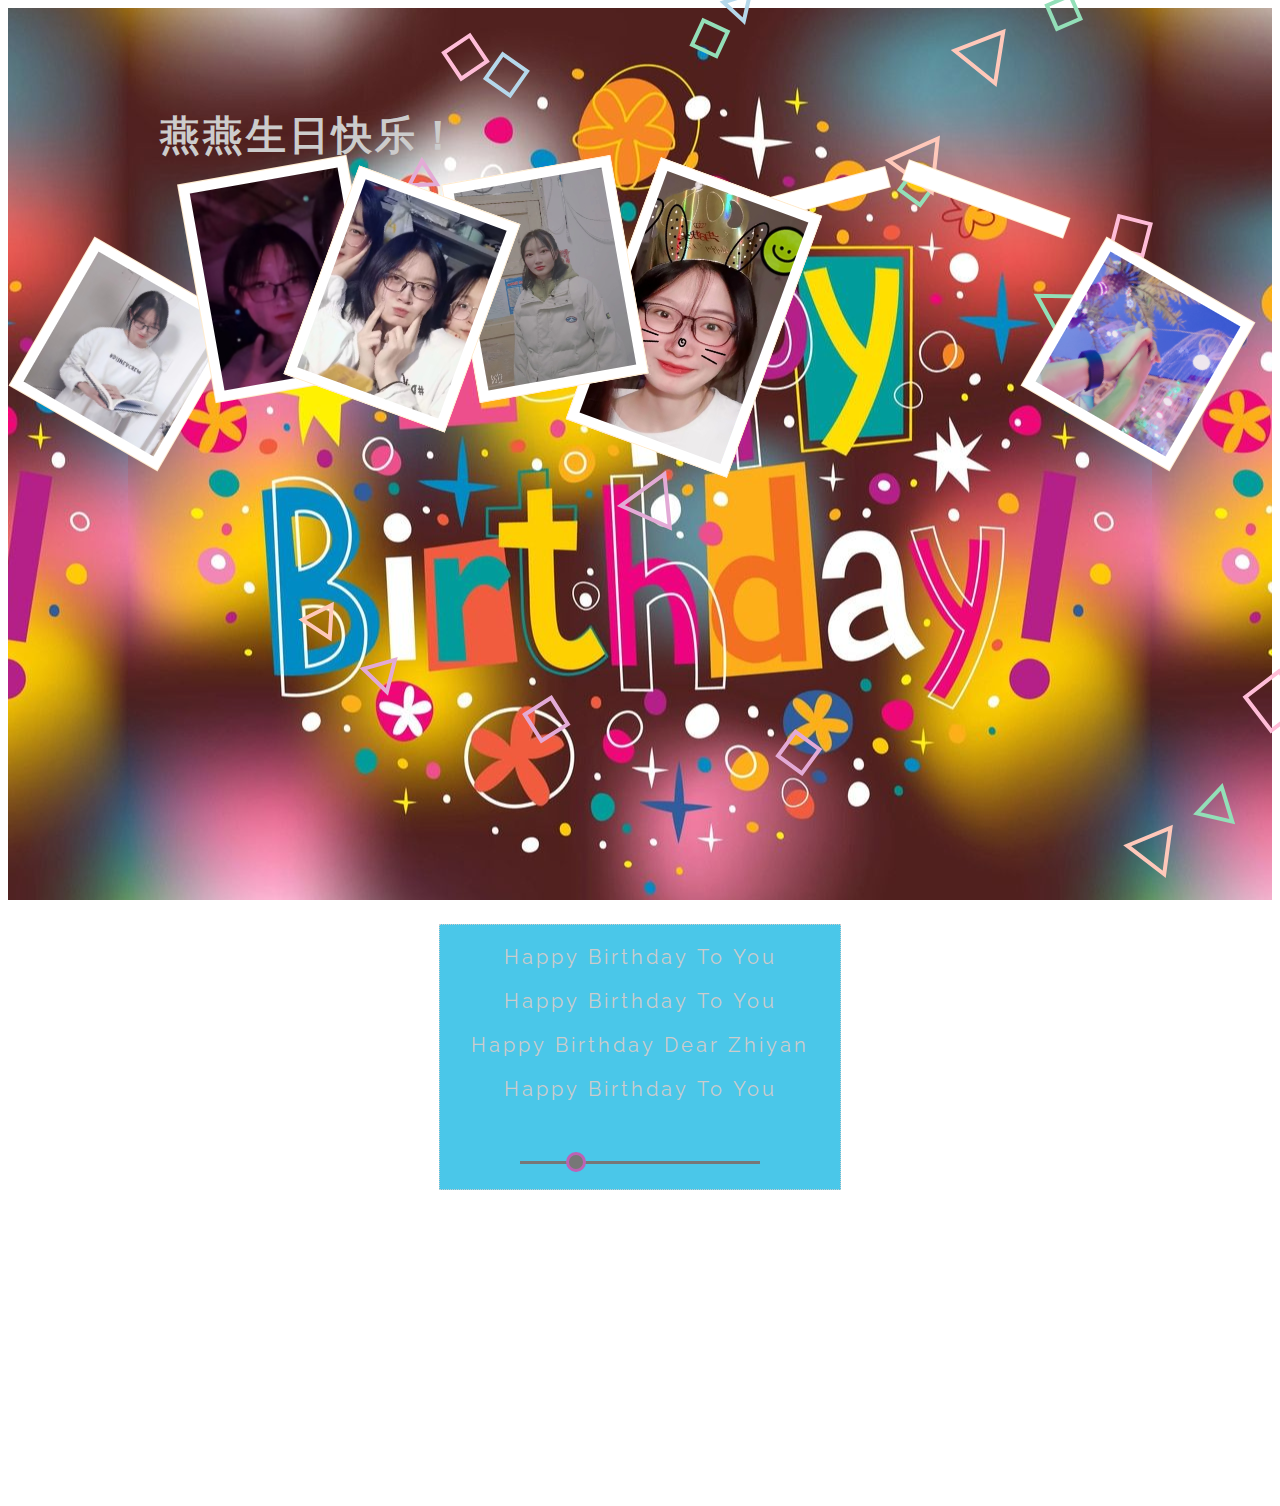
==== photo/index.html @ 78aeb75d "first" ====
<!DOCTYPE html>
<html lang="en">

<head>
    <meta charset="UTF-8">
    <meta http-equiv="X-UA-Compatible" content="IE=edge">
    <meta name="viewport" content="width=device-width, initial-scale=1.0">
    <link rel="stylesheet" href="https://cdnjs.cloudflare.com/ajax/libs/normalize/5.0.0/normalize.min.css">
    <link rel="stylesheet" href="photo.css">
    <link rel="stylesheet" href="./style.css">
    <script src="https://cdnjs.cloudflare.com/ajax/libs/prefixfree/1.0.7/prefixfree.min.js"></script>
    <title>燕 生日快乐</title>
</head>

<body>
    <div class="bei">
        <div class="h11">
            <h1>燕燕生日快乐！</h1>
            <img src="images/1.jpg" alt="" onclick="document.location='http://quanwei.fun'">
            <img src="images/2.jpg" alt="" onclick="document.location='http://quanwei.fun'">
            <img src="images/3.jpg" alt="" onclick="document.location='http://quanwei.fun'">
            <img src="images/4.jpeg" alt="" onclick="document.location='http://quanwei.fun'">
            <img src="images/5.jpg" alt="" onclick="document.location='http://quanwei.fun'">
            <img src="images/6.jpg" alt="" onclick="document.location='http://quanwei.fun'">
            <img src="images/7.jpg" alt="" onclick="document.location='http://quanwei.fun'">
            <img src="images/8.jpg" alt="" onclick="document.location='http://quanwei.fun'">
            <img src="images/7.jpg" alt="" onclick="document.location='http://quanwei.fun'">
        </div>
        <div>
            <canvas id="canvas"></canvas>
            <div id="wishes">
                <p id="p1"></p>
                <p id="p2"></p>
                <p id="p3"></p>
                <p id="p4"></p>
                <p class="control"><label for="inputSpeed"><!--Speed: --></label><br><input type="range" id="inputSpeed"
                        min="0.1" max="2" step="0.1" value="0.5"></p>
            </div>
        </div>
    </div>
    <!-- partial -->
    <script src='https://codepen.io/enxaneta/pen/bpeqxN/feac0eae1a56efd57f04e1bf75caeb59.js'></script>
    <script src="./script.js"></script>
</body>

</html>
---- photo/photo.css ----
div.bei {
        background: url('images/R-C.jfif') center repeat fixed;

        overflow: hidden;
    }

    div.h11 {
        width: 960px;
        height: 500px;

        position: relative;
        margin: 100px auto;

    }

    img:nth-of-type(1) {
        position: absolute;
        left: -120px;
        top: 160px;
        transform: rotate(30deg);
        z-index: 1;
    }

    img:nth-of-type(2) {
        position: absolute;
        left: 35px;
        top: 60px;
        transform: rotate(-10deg);
        z-index: 1;
    }

    img:nth-of-type(3) {
        position: absolute;
        left: 156px;
        top: 80px;
        transform: rotate(20deg);
        z-index: 9;
    }

    img:nth-of-type(4) {
        position: absolute;
        left: 299px;
        top: 60px;
        transform: rotate(-10deg);
        z-index: 3;
    }

    img:nth-of-type(5) {
        position: absolute;
        left: 448px;
        top: 70px;
        transform: rotate(20deg);
        z-index: 2;
    }

    img:nth-of-type(6) {
        position: absolute;
        left: 559px;
        top: 80px;
        transform: rotate(-15deg);
        z-index: 1;
    }

    img:nth-of-type(7) {
        position: absolute;
        left: 6300px;
        top: 90px;
        transform: rotate(25deg);
        z-index: 2;
    }

    img:nth-of-type(8) {
        position: absolute;
        left: 740px;
        top: 80px;
        transform: rotate(20deg);
        z-index: 5;
    }

    img:nth-of-type(9) {
        position: absolute;
        left: 892px;
        top: 160px;
        transform: rotate(30deg);
        z-index: 4;
    }

    img {
        border: 1px solid blanchedalmond;
        padding: 10px;
        background-color: white;
        transition: all 1s;
        width: 150px;
    }

    img:hover {
        transform: rotate(0deg) scale(1.5);
        z-index: 12;
        cursor: pointer;
    }

    div.h1 {
        text-align: center;
        height: 10px;
    }
---- photo/style.css ----
@import url(https://fonts.googleapis.com/css?family=Raleway:400,500,300,600,700,800);
body {
  height: 100vh;
  /* background-image: radial-gradient(#db89d4, #c230d8); */
  color: #ccc;
  font-family: Raleway;
  letter-spacing: 0.15em;
  font-size: 20px;
}
canvas {
  position: absolute;
  z-index: 0;
  top: 0;
}
#wishes {
  width: 20em;
  margin: calc(50vh - 6.7em) auto;
  border: 1px dotted;
  text-align: center;
  background: hsla(193, 88%, 47%, 0.75);
}
span {
  display: inline-block;
}
span.jump {
  animation: jump 0.25s cubic-bezier(0.68, -0.55, 0.265, 1.55) 0s 2 alternate;
}
@keyframes jump {
  to {
    transform: translateY(-0.7em);
  }
}

#pleaseClick {
  position: absolute;
  background: hsla(210, 50%, 15%, 0.75);
  font-size: 80%;
  width: 10em;
  text-align: center;
  left: calc(50vw - 5em);
  top: calc(50vh - 12.5em);
  animation: jump 1s ease-in-out infinite alternate;
}
#pleaseClick span {
  font-size: 200%;
}

.control {
  text-align: center;
}

input[type="range"],
input[type="range"]::-webkit-slider-runnable-track,
input[type="range"]::-webkit-slider-thumb {
  -webkit-appearance: none;
  width: 18em;
}

input[type="range"]::-webkit-slider-thumb {
  background-color: #777;
  width: 20px;
  height: 20px;
  border: 3px solid #bd62b5;
  border-radius: 50%;
  margin-top: -9px;
}

input[type="range"]::-moz-range-thumb {
  background-color: #777;
  width: 15px;
  height: 15px;
  border: 3px solid #333;
  border-radius: 50%;
}

input[type="range"]::-ms-thumb {
  background-color: #777;
  width: 20px;
  height: 20px;
  border: 3px solid #333;
  border-radius: 50%;
}

input[type="range"]::-webkit-slider-runnable-track {
  background-color: #777;
  height: 3px;
}

input[type="range"]:focus::-webkit-slider-runnable-track {
  outline: none;
}

input[type="range"]::-moz-range-track {
  background-color: #777;
  height: 3px;
}

input[type="range"]::-ms-track {
  background-color: #777;
  height: 3px;
}

input[type="range"]::-ms-fill-lower {
  background-color: HotPink;
}

input[type="range"]::-ms-fill-upper {
  background-color: black;
}
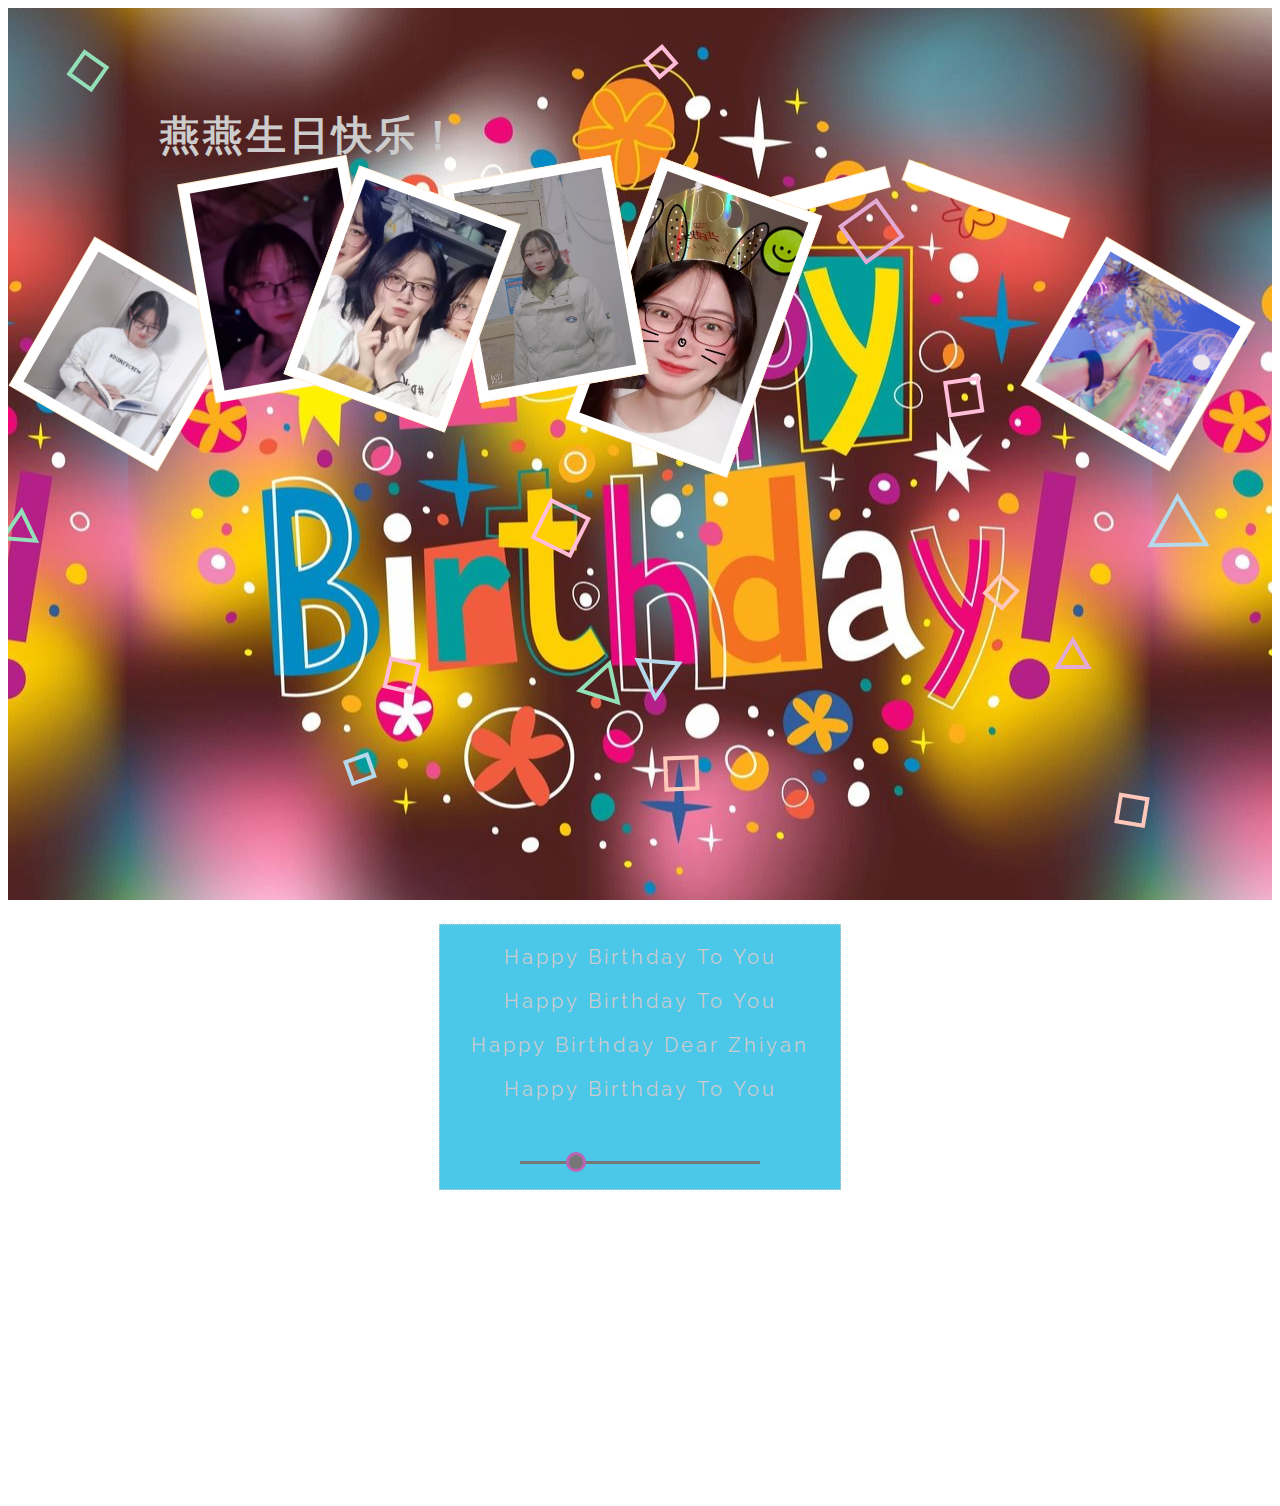
==== commit fe9ec32e: "first" ====
--- a/photo/index.html
+++ b/photo/index.html
@@ -9,7 +9,7 @@
     <link rel="stylesheet" href="photo.css">
     <link rel="stylesheet" href="./style.css">
     <script src="https://cdnjs.cloudflare.com/ajax/libs/prefixfree/1.0.7/prefixfree.min.js"></script>
-    <title>燕 生日快乐</title>
+    <title>🎉燕 生日快乐🎂</title>
 </head>
 
 <body>
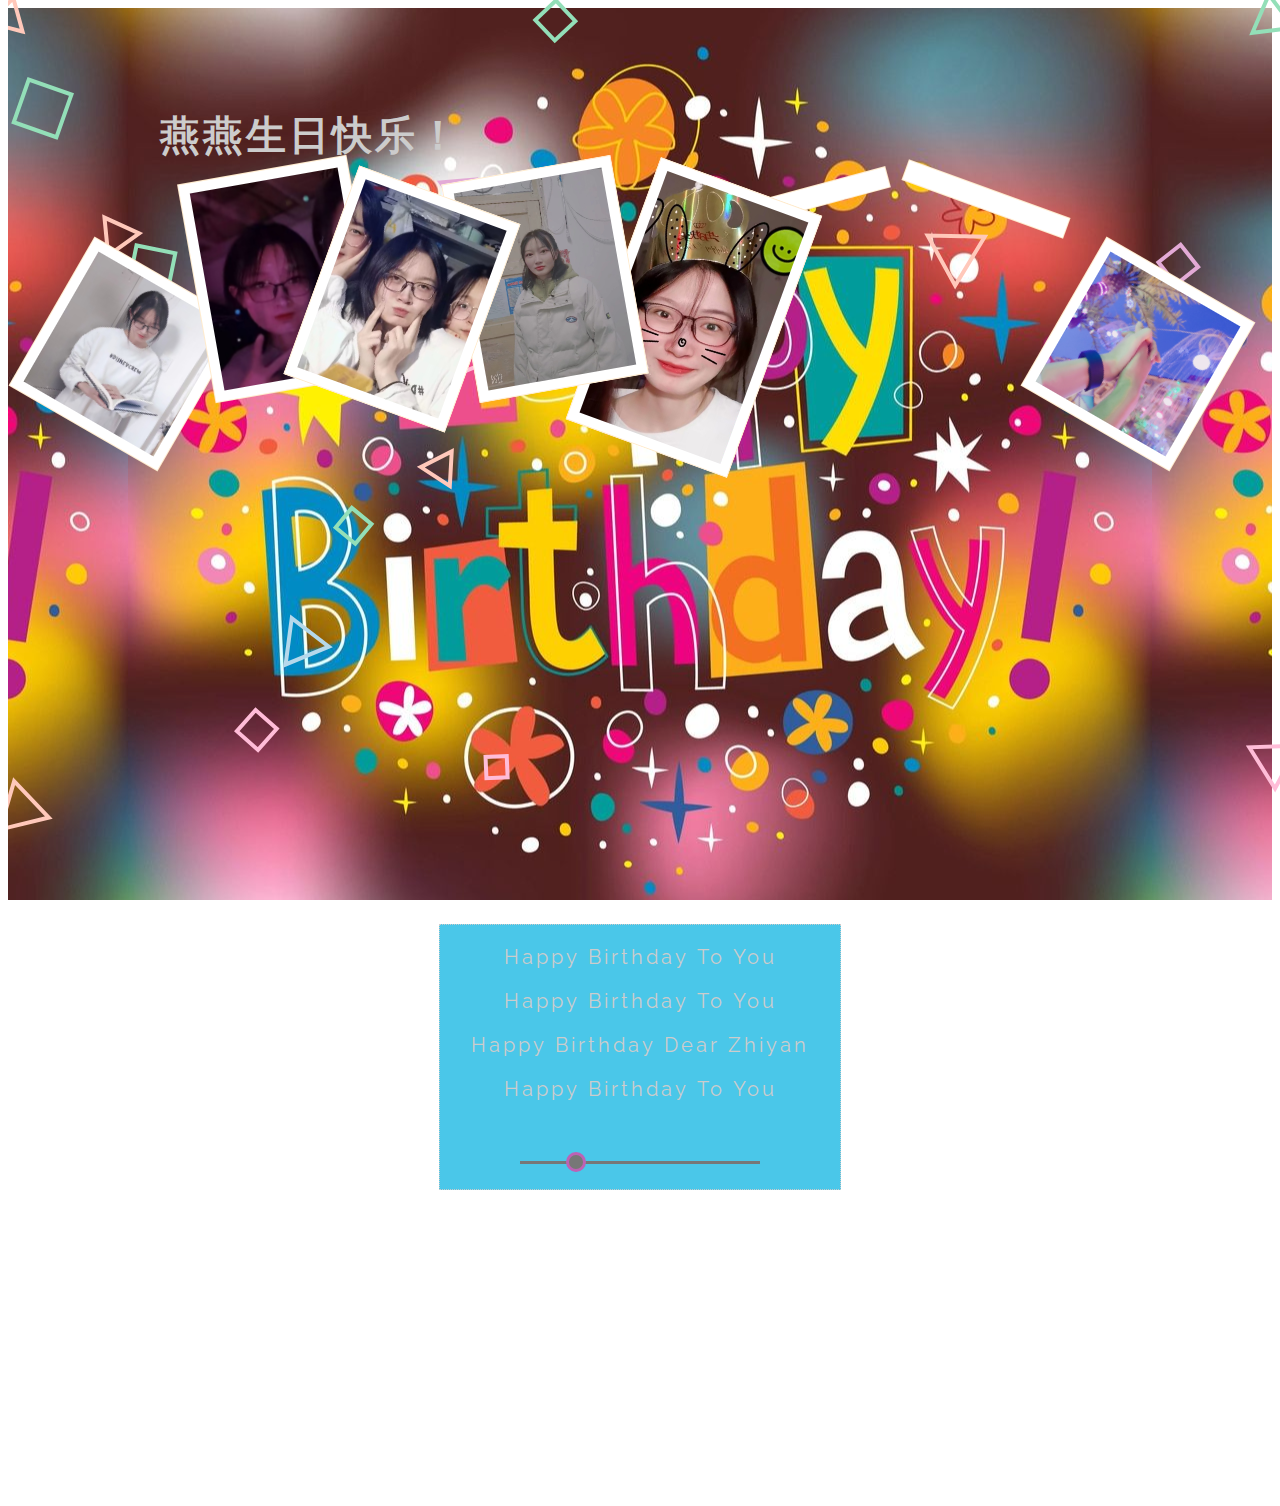
==== commit cd02ac4d: "first" ====
--- a/photo/index.html
+++ b/photo/index.html
@@ -16,15 +16,15 @@
     <div class="bei">
         <div class="h11">
             <h1>燕燕生日快乐！</h1>
-            <img src="images/1.jpg" alt="" onclick="document.location='http://quanwei.fun'">
-            <img src="images/2.jpg" alt="" onclick="document.location='http://quanwei.fun'">
-            <img src="images/3.jpg" alt="" onclick="document.location='http://quanwei.fun'">
-            <img src="images/4.jpeg" alt="" onclick="document.location='http://quanwei.fun'">
-            <img src="images/5.jpg" alt="" onclick="document.location='http://quanwei.fun'">
-            <img src="images/6.jpg" alt="" onclick="document.location='http://quanwei.fun'">
-            <img src="images/7.jpg" alt="" onclick="document.location='http://quanwei.fun'">
-            <img src="images/8.jpg" alt="" onclick="document.location='http://quanwei.fun'">
-            <img src="images/7.jpg" alt="" onclick="document.location='http://quanwei.fun'">
+            <img src="images/1.jpg" alt="" onclick="document.location='http://zy.quanwei.fun'">
+            <img src="images/2.jpg" alt="" onclick="document.location='http://zy.quanwei.fun'">
+            <img src="images/3.jpg" alt="" onclick="document.location='http://zy.quanwei.fun'">
+            <img src="images/4.jpeg" alt="" onclick="document.location='http://zy.quanwei.fun'">
+            <img src="images/5.jpg" alt="" onclick="document.location='http://zy.quanwei.fun'">
+            <img src="images/6.jpg" alt="" onclick="document.location='http://zy.quanwei.fun'">
+            <img src="images/7.jpg" alt="" onclick="document.location='http://zy.quanwei.fun'">
+            <img src="images/8.jpg" alt="" onclick="document.location='http://zy.quanwei.fun'">
+            <img src="images/7.jpg" alt="" onclick="document.location='http://zy.quanwei.fun'">
         </div>
         <div>
             <canvas id="canvas"></canvas>
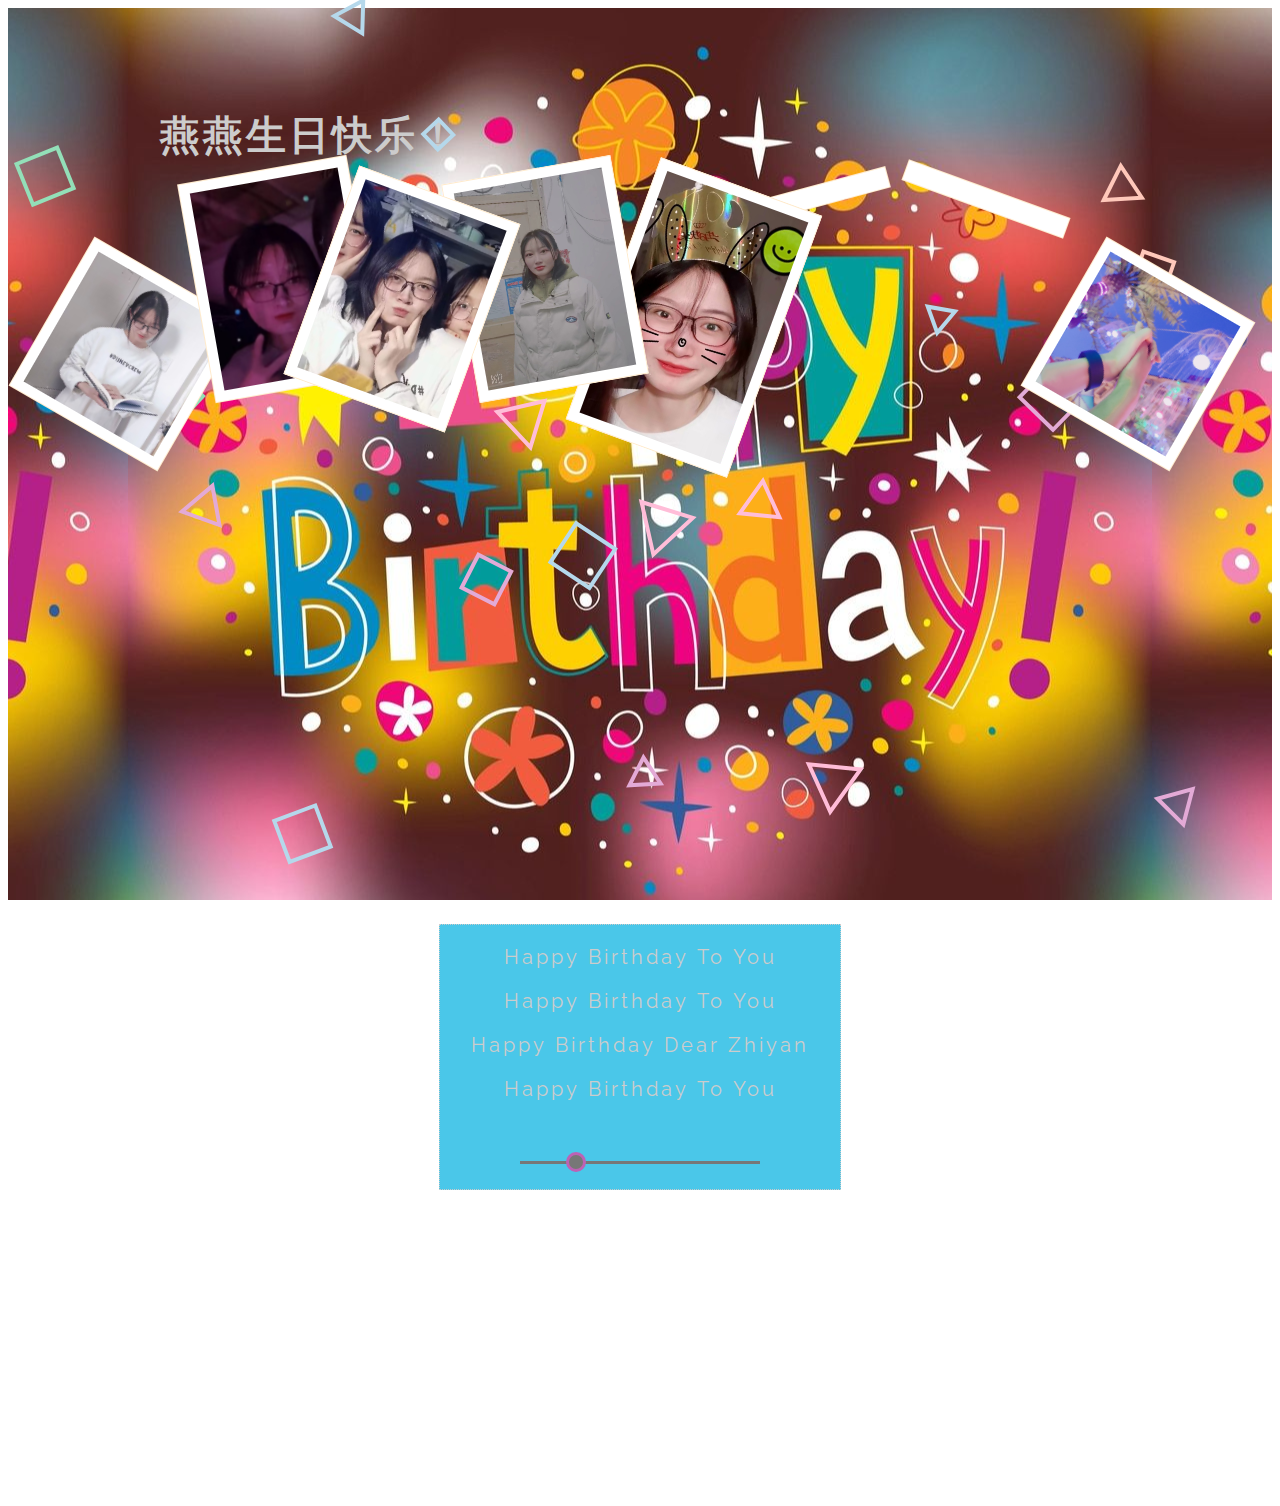
==== commit cf0cb832: "ok" ====
--- a/photo/index.html
+++ b/photo/index.html
@@ -9,22 +9,22 @@
     <link rel="stylesheet" href="photo.css">
     <link rel="stylesheet" href="./style.css">
     <script src="https://cdnjs.cloudflare.com/ajax/libs/prefixfree/1.0.7/prefixfree.min.js"></script>
-    <title>🎉燕 生日快乐🎂</title>
+    <title>🎉燕燕 生日快乐🎂</title>
 </head>
 
 <body>
     <div class="bei">
         <div class="h11">
             <h1>燕燕生日快乐！</h1>
-            <img src="images/1.jpg" alt="" onclick="document.location='http://zy.quanwei.fun'">
-            <img src="images/2.jpg" alt="" onclick="document.location='http://zy.quanwei.fun'">
-            <img src="images/3.jpg" alt="" onclick="document.location='http://zy.quanwei.fun'">
-            <img src="images/4.jpeg" alt="" onclick="document.location='http://zy.quanwei.fun'">
-            <img src="images/5.jpg" alt="" onclick="document.location='http://zy.quanwei.fun'">
-            <img src="images/6.jpg" alt="" onclick="document.location='http://zy.quanwei.fun'">
-            <img src="images/7.jpg" alt="" onclick="document.location='http://zy.quanwei.fun'">
-            <img src="images/8.jpg" alt="" onclick="document.location='http://zy.quanwei.fun'">
-            <img src="images/7.jpg" alt="" onclick="document.location='http://zy.quanwei.fun'">
+            <img src="images/1.jpg" alt="" onclick="document.location='cake/index.html'">
+            <img src="images/2.jpg" alt="" onclick="document.location='cake/index.html'">
+            <img src="images/3.jpg" alt="" onclick="document.location='cake/index.html'">
+            <img src="images/4.jpeg" alt="" onclick="document.location='cake/index.html'">
+            <img src="images/5.jpg" alt="" onclick="document.location='cake/index.html'">
+            <img src="images/6.jpg" alt="" onclick="document.location='cake/index.html'">
+            <img src="images/7.jpg" alt="" onclick="document.location='cake/index.html'">
+            <img src="images/8.jpg" alt="" onclick="document.location='cake/index.html'">
+            <img src="images/7.jpg" alt="" onclick="document.location='cake/index.html'">
         </div>
         <div>
             <canvas id="canvas"></canvas>
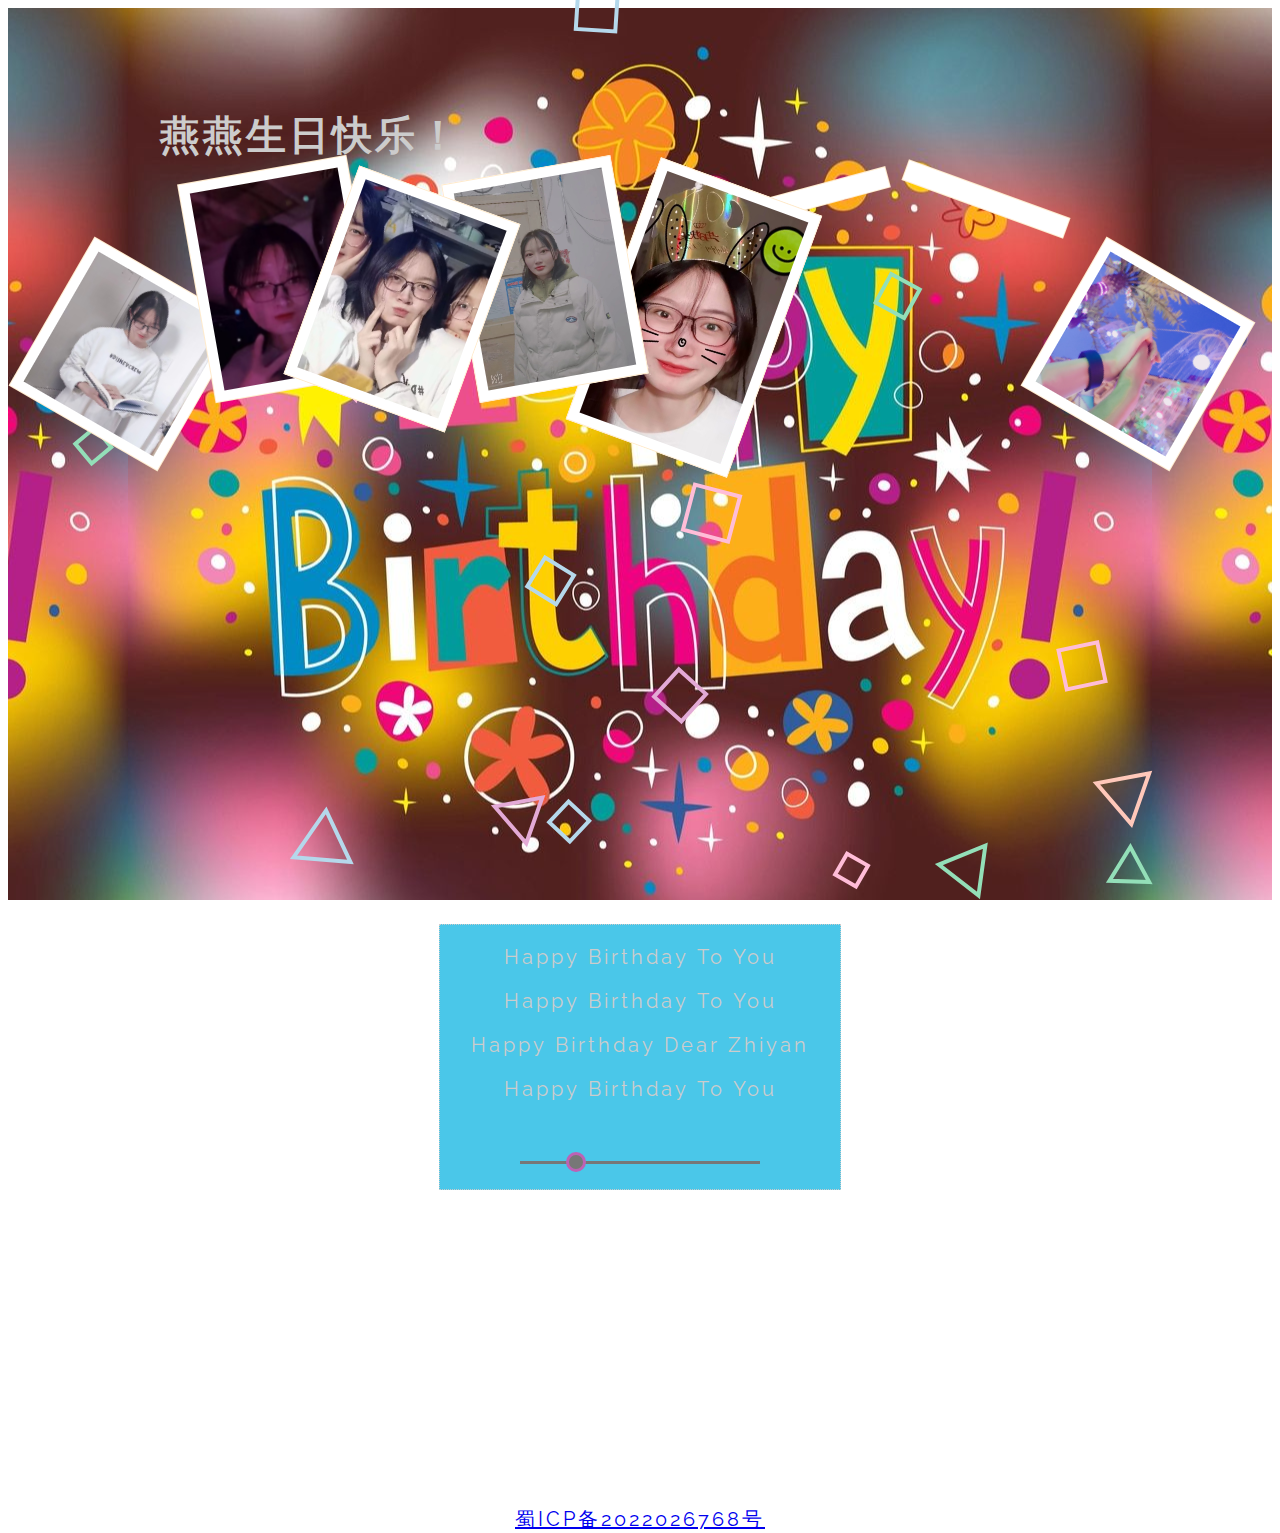
==== commit b1da9ad4: "ok" ====
--- a/photo/index.html
+++ b/photo/index.html
@@ -37,7 +37,11 @@
                         min="0.1" max="2" step="0.1" value="0.5"></p>
             </div>
         </div>
+        <div style="text-align: center; ">
+            <a href="https://beian.miit.gov.cn/#/Integrated/index">蜀ICP备2022026768号</a>
+        </div>
     </div>
+
     <!-- partial -->
     <script src='https://codepen.io/enxaneta/pen/bpeqxN/feac0eae1a56efd57f04e1bf75caeb59.js'></script>
     <script src="./script.js"></script>
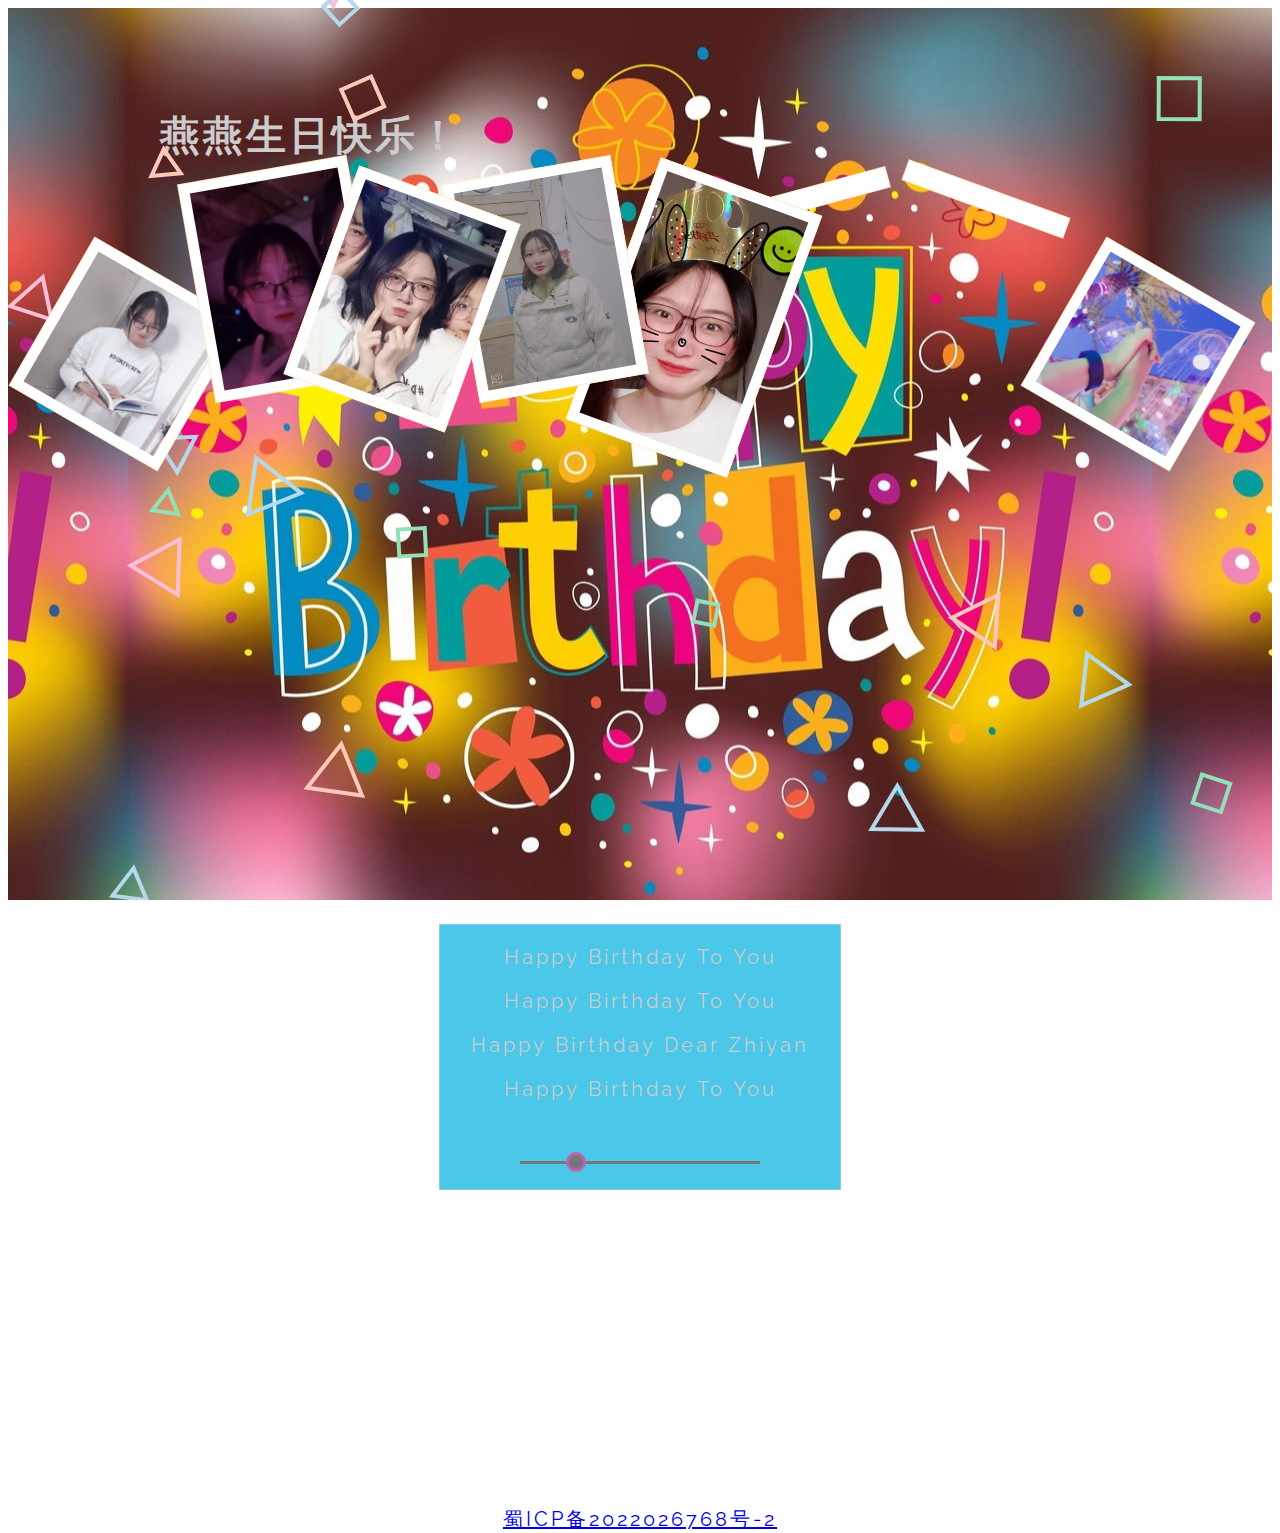
==== commit 04c7967e: "ok" ====
--- a/photo/index.html
+++ b/photo/index.html
@@ -37,11 +37,11 @@
                         min="0.1" max="2" step="0.1" value="0.5"></p>
             </div>
         </div>
-        <div style="text-align: center; ">
-            <a href="https://beian.miit.gov.cn/#/Integrated/index">蜀ICP备2022026768号</a>
+   
+    </div>
+     <div style="text-align: center; ">
+            <a href="https://beian.miit.gov.cn/#/Integrated/index">蜀ICP备2022026768号-2</a>
         </div>
-    </div>
-
     <!-- partial -->
     <script src='https://codepen.io/enxaneta/pen/bpeqxN/feac0eae1a56efd57f04e1bf75caeb59.js'></script>
     <script src="./script.js"></script>
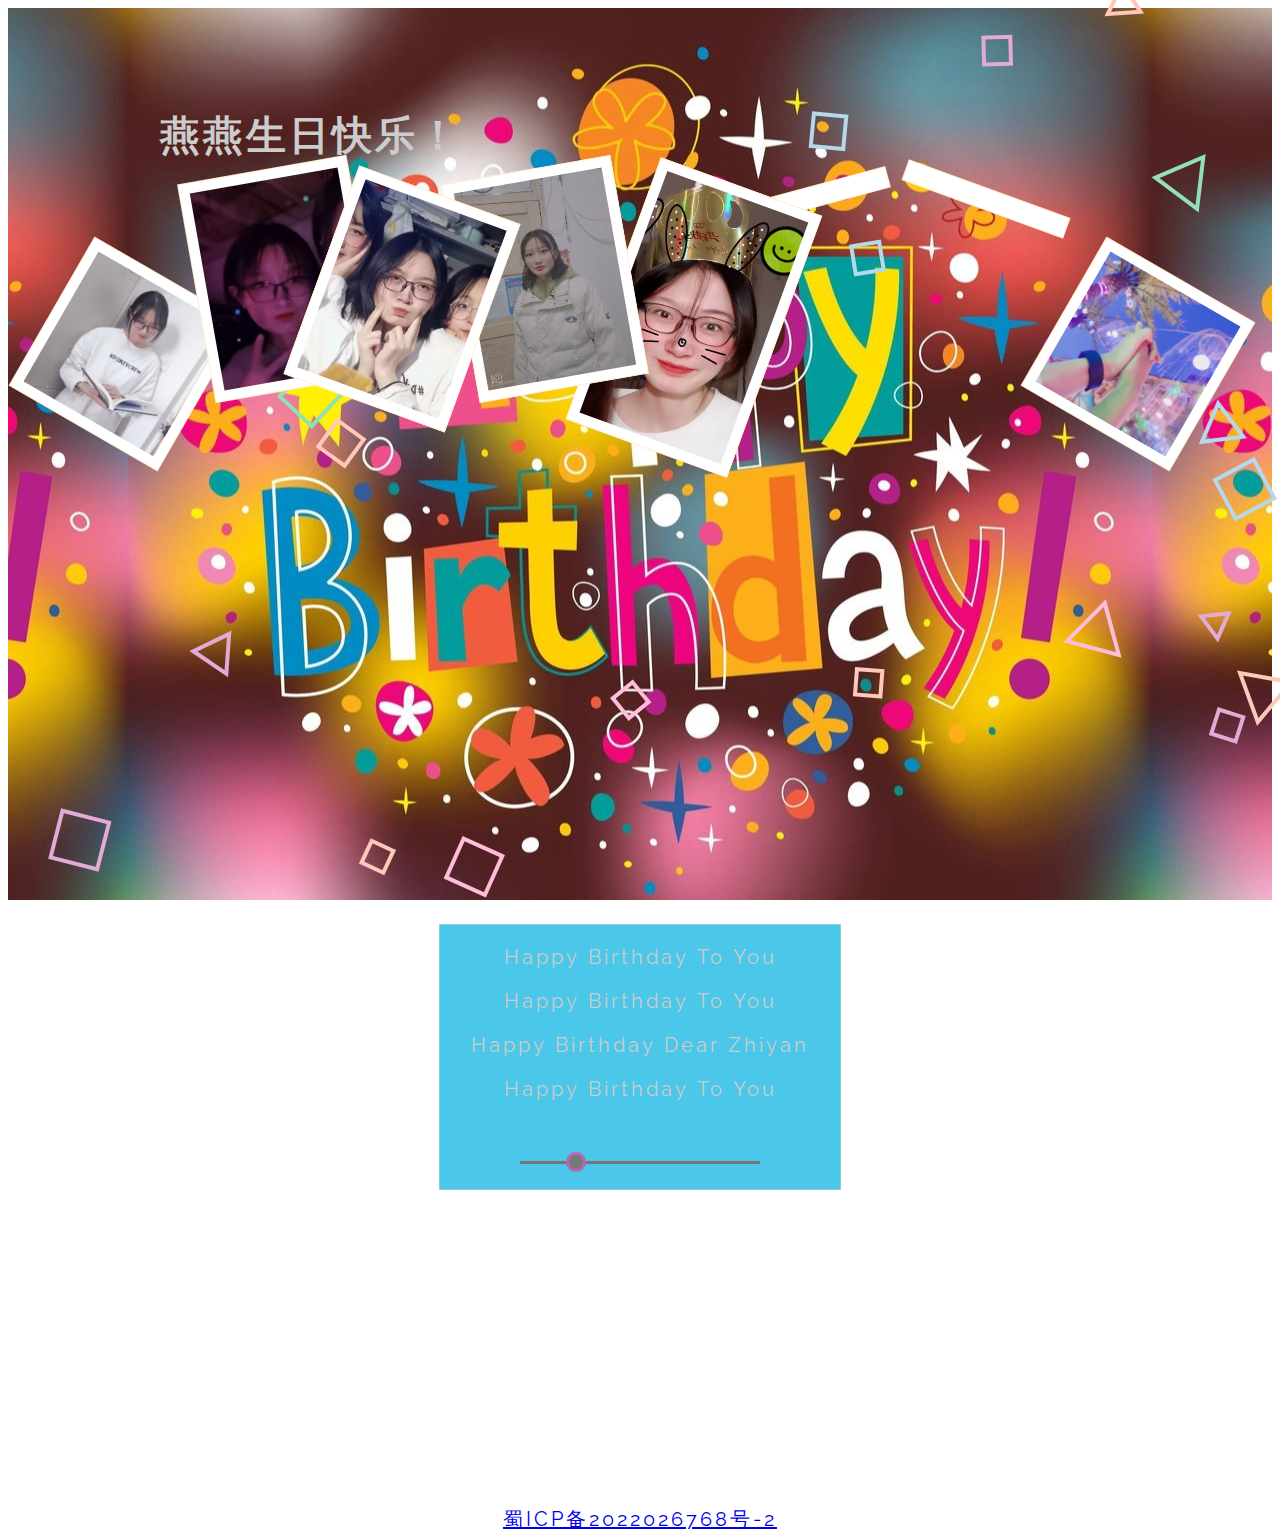
==== commit 73c58220: "ok" ====
--- a/photo/index.html
+++ b/photo/index.html
@@ -9,7 +9,7 @@
     <link rel="stylesheet" href="photo.css">
     <link rel="stylesheet" href="./style.css">
     <script src="https://cdnjs.cloudflare.com/ajax/libs/prefixfree/1.0.7/prefixfree.min.js"></script>
-    <title>🎉燕燕 生日快乐🎂</title>
+    <title>HTMl知识分享</title>
 </head>
 
 <body>
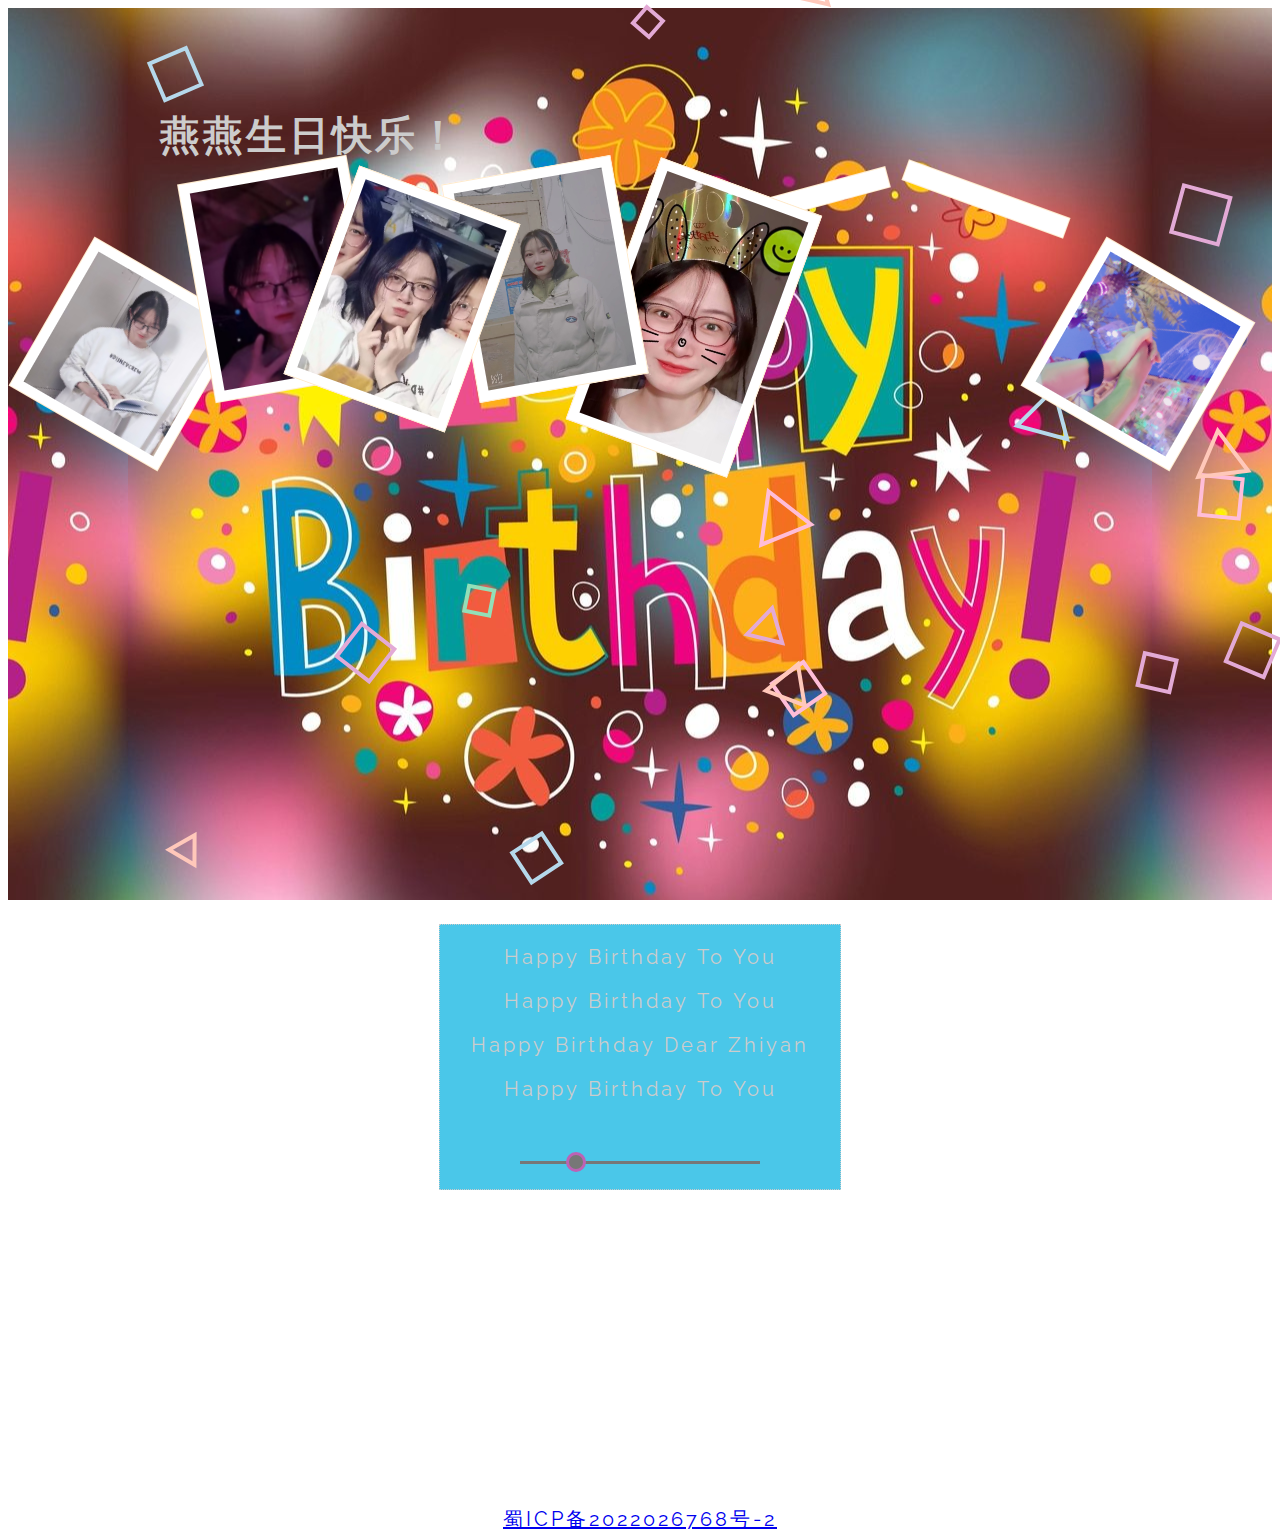
==== commit a9eef96b: "ok" ====
--- a/photo/index.html
+++ b/photo/index.html
@@ -9,7 +9,7 @@
     <link rel="stylesheet" href="photo.css">
     <link rel="stylesheet" href="./style.css">
     <script src="https://cdnjs.cloudflare.com/ajax/libs/prefixfree/1.0.7/prefixfree.min.js"></script>
-    <title>HTMl知识分享</title>
+    <title>HTML知识分享</title>
 </head>
 
 <body>
